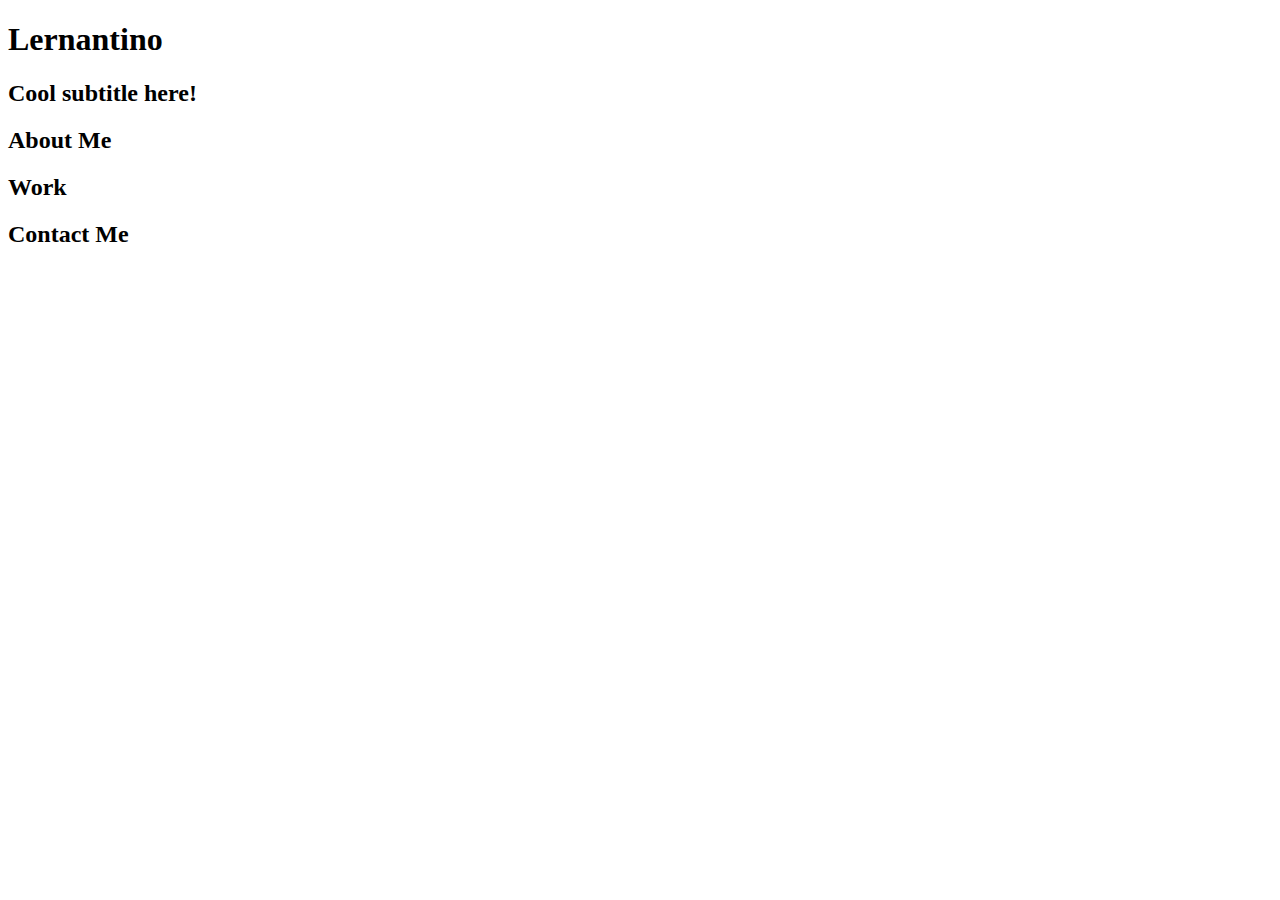
==== challenge/starter/index.html @ 2dbe1dae "initial commit" ====
<!DOCTYPE html>
<html lang="en-gb">

<head>
  <meta charset="UTF-8">
  <meta name="viewport" content="width=device-width, initial-scale=1.0">
  <meta http-equiv="X-UA-Compatible" content="ie=edge">
  <title>Lernantino // Web Developer</title>
  <link rel="stylesheet" href="./assets/css/style.css" />
</head>

<body>
  <!-- main logo / nav -->
  <header>
    <h1>Lernantino</h1>
    <nav>
    </nav>
  </header>

  <!-- hero banner -->
  <section class="hero-banner">
    <div>
      <h2>Cool subtitle here!</h2>
    </div>
  </section>

  <main class="page-wrapper">
    <!-- about me -->
    <section class="page-section" id="about">
      <h2>About Me</h2>
    </section>

    <!-- portfolio container -->
    <section class="page-section" id="work">
      <h2>Work</h2>
    </section>

    <!-- contact -->
    <section class="page-section contact" id="contact">
      <h2>Contact Me</h2>
    </section>
  </main>
</body>

</html>
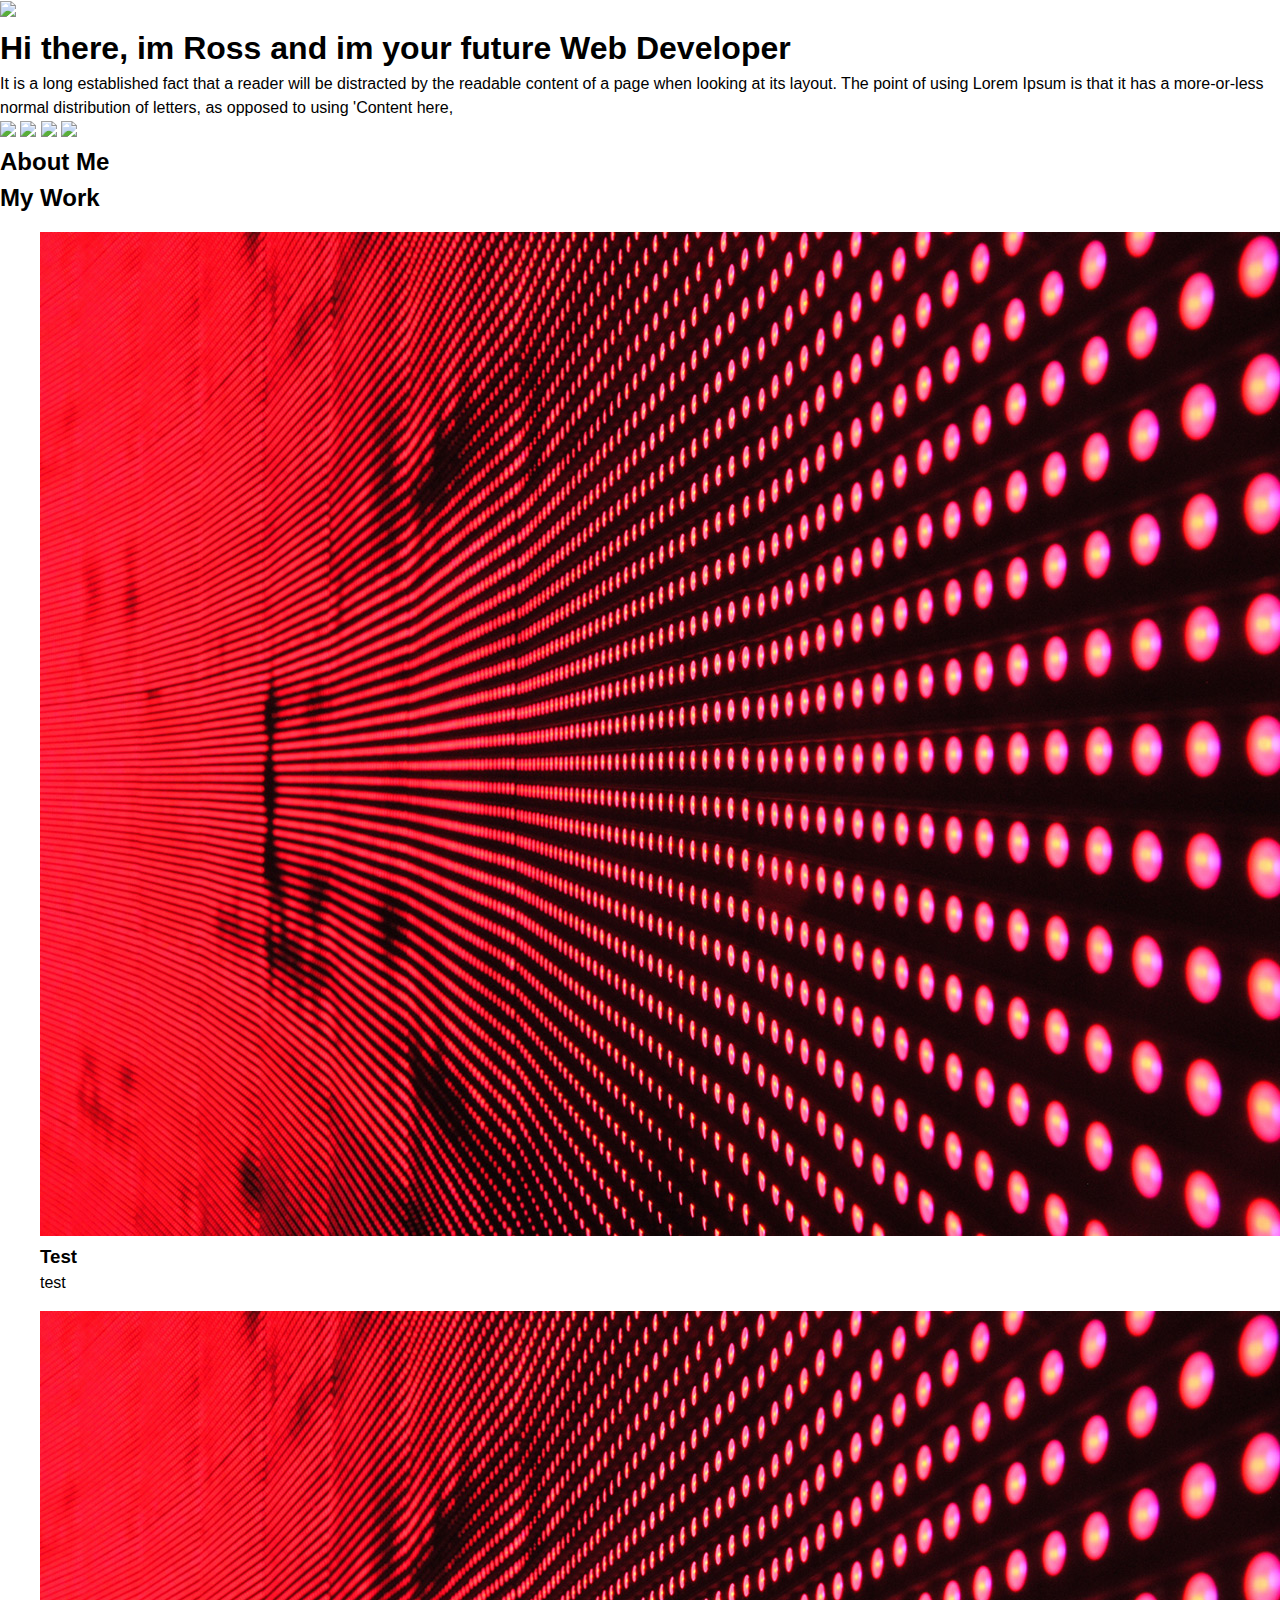
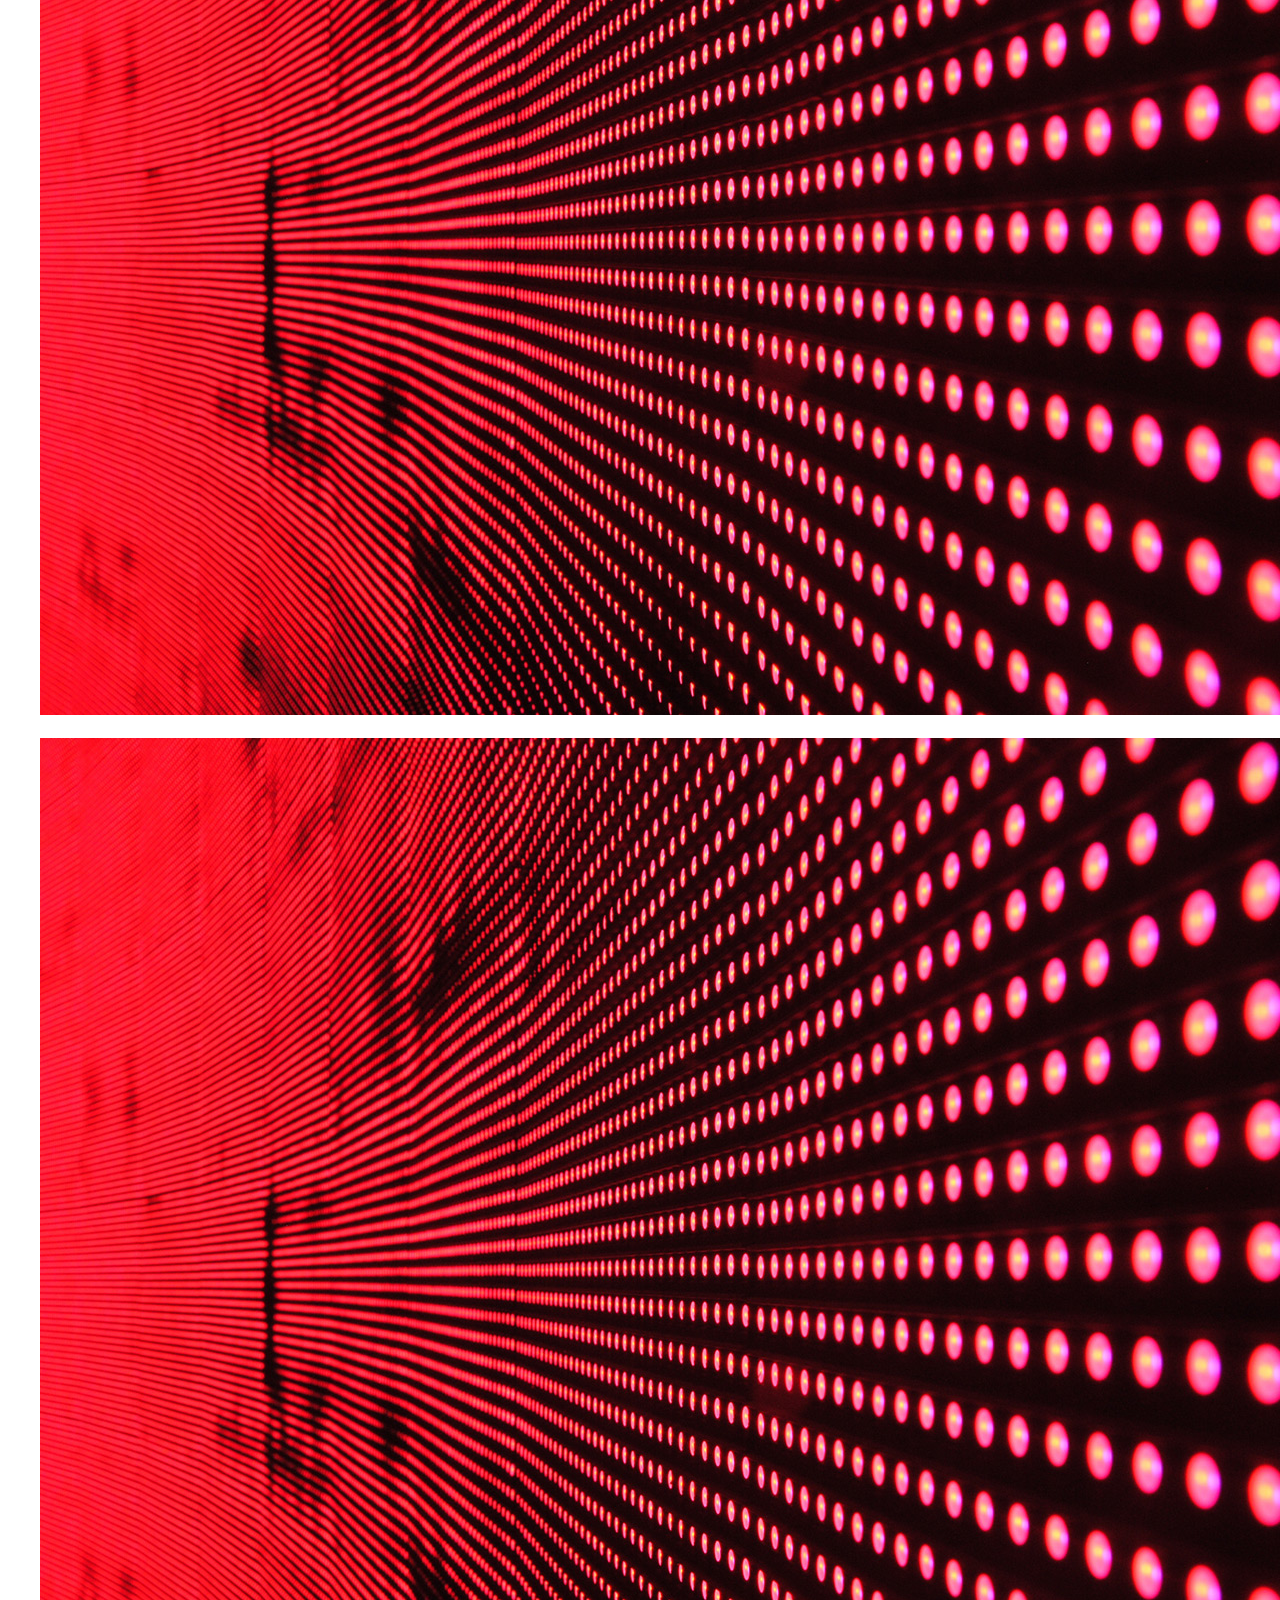
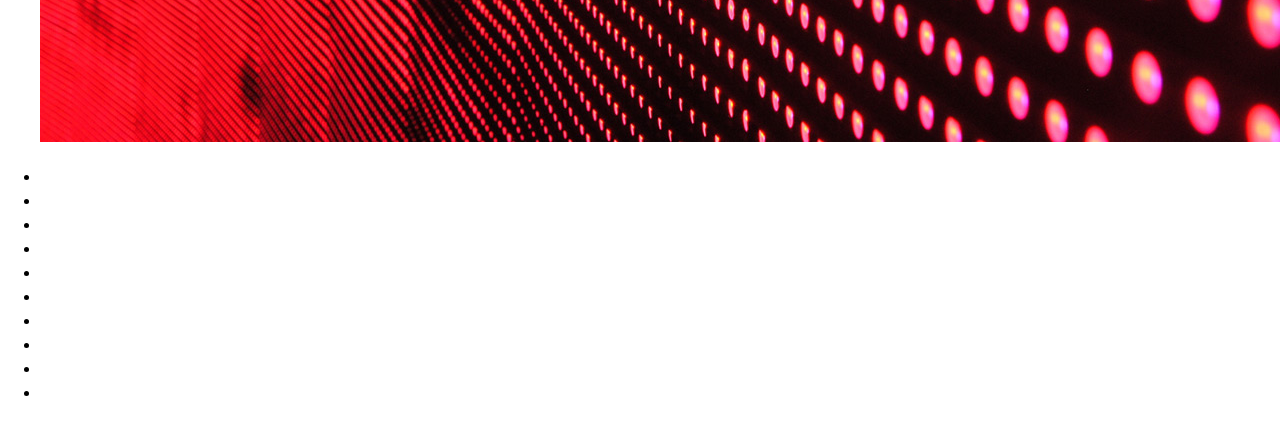
==== commit a7383d46: "Added my-work section" ====
--- a/challenge/starter/index.html
+++ b/challenge/starter/index.html
@@ -6,40 +6,84 @@
   <meta name="viewport" content="width=device-width, initial-scale=1.0">
   <meta http-equiv="X-UA-Compatible" content="ie=edge">
   <title>Lernantino // Web Developer</title>
-  <link rel="stylesheet" href="./assets/css/style.css" />
+  <link rel="stylesheet" href="css/style.css" />
+
 </head>
 
 <body>
-  <!-- main logo / nav -->
   <header>
-    <h1>Lernantino</h1>
-    <nav>
-    </nav>
+
+  <div class="left-header">
+
+    <img class="bioimg" src="images/bioPhoto.jpg"/>
+
+  </div>
+
+  <div class="right-header">
+    <div class="header-text">
+      <h1>Hi there, im <span>Ross</span> and im your future <span>Web Developer</span></h1>
+        <p>
+          It is a long established fact that a reader will be distracted by the readable content of a page when looking at its layout. The point of using Lorem Ipsum is that it has a more-or-less normal distribution of letters, as opposed to using 'Content here,
+        </p>
+    </div>
+  </div>
+
+  <nav>
+    <img src="images/home.png"/>
+    <img src="images/home.png"/>
+    <img src="images/home.png"/>
+    <img src="images/home.png"/>
+  </nav>
+
   </header>
-
-  <!-- hero banner -->
-  <section class="hero-banner">
-    <div>
-      <h2>Cool subtitle here!</h2>
-    </div>
-  </section>
-
-  <main class="page-wrapper">
-    <!-- about me -->
-    <section class="page-section" id="about">
-      <h2>About Me</h2>
+  <main>
+    <section class="content-section">
+      <h2>About <span>Me</span></h2>
     </section>
 
-    <!-- portfolio container -->
-    <section class="page-section" id="work">
-      <h2>Work</h2>
-    </section>
 
-    <!-- contact -->
-    <section class="page-section contact" id="contact">
-      <h2>Contact Me</h2>
-    </section>
+
+
+
+    <section class="content-section">
+      <div class="my-work-grid">
+        <div class="content-section-title">
+          <div>
+            <h2><span>My</span> Work</h2>
+          </div>
+        </div>
+          <div class="applications">
+            <figure class="featured-application-card">
+              <img src="images/02-portfolio-1.jpg"/>
+              <figcaption>
+                <h3>Test</h3>
+                <p>test</p>
+              </figcaption>
+            </figure>
+            <figure class="application-card application-card-left">
+              <img src="images/02-portfolio-1.jpg"/>
+            </figure>
+            <figure class="application-card application-card-right">
+              <img src="images/02-portfolio-1.jpg"/>
+            </figure>
+          </div>
+        </div>
+      </section>
+    
   </main>
+  <footer>
+    <ul class="circles">
+      <li></li>
+      <li></li>
+      <li></li>
+      <li></li>
+      <li></li>
+      <li></li>
+      <li></li>
+      <li></li>
+      <li></li>
+      <li></li>
+  </footer>
 </body>
 
 </html>--- a/challenge/starter/css/style.css
+++ b/challenge/starter/css/style.css
@@ -0,0 +1,23 @@
+* {
+  box-sizing: border-box;
+}
+
+body {
+  margin: 0;
+  padding: 0;
+  font-family: 'Trebuchet MS', 'Lucida Sans Unicode', 'Lucida Grande', 'Lucida Sans', Arial, sans-serif;
+  line-height: 1.5;
+}
+
+h1,
+h2,
+h3,
+h4,
+h5,
+h6 {
+  margin: 0;
+}
+
+p {
+  margin: 0;
+}
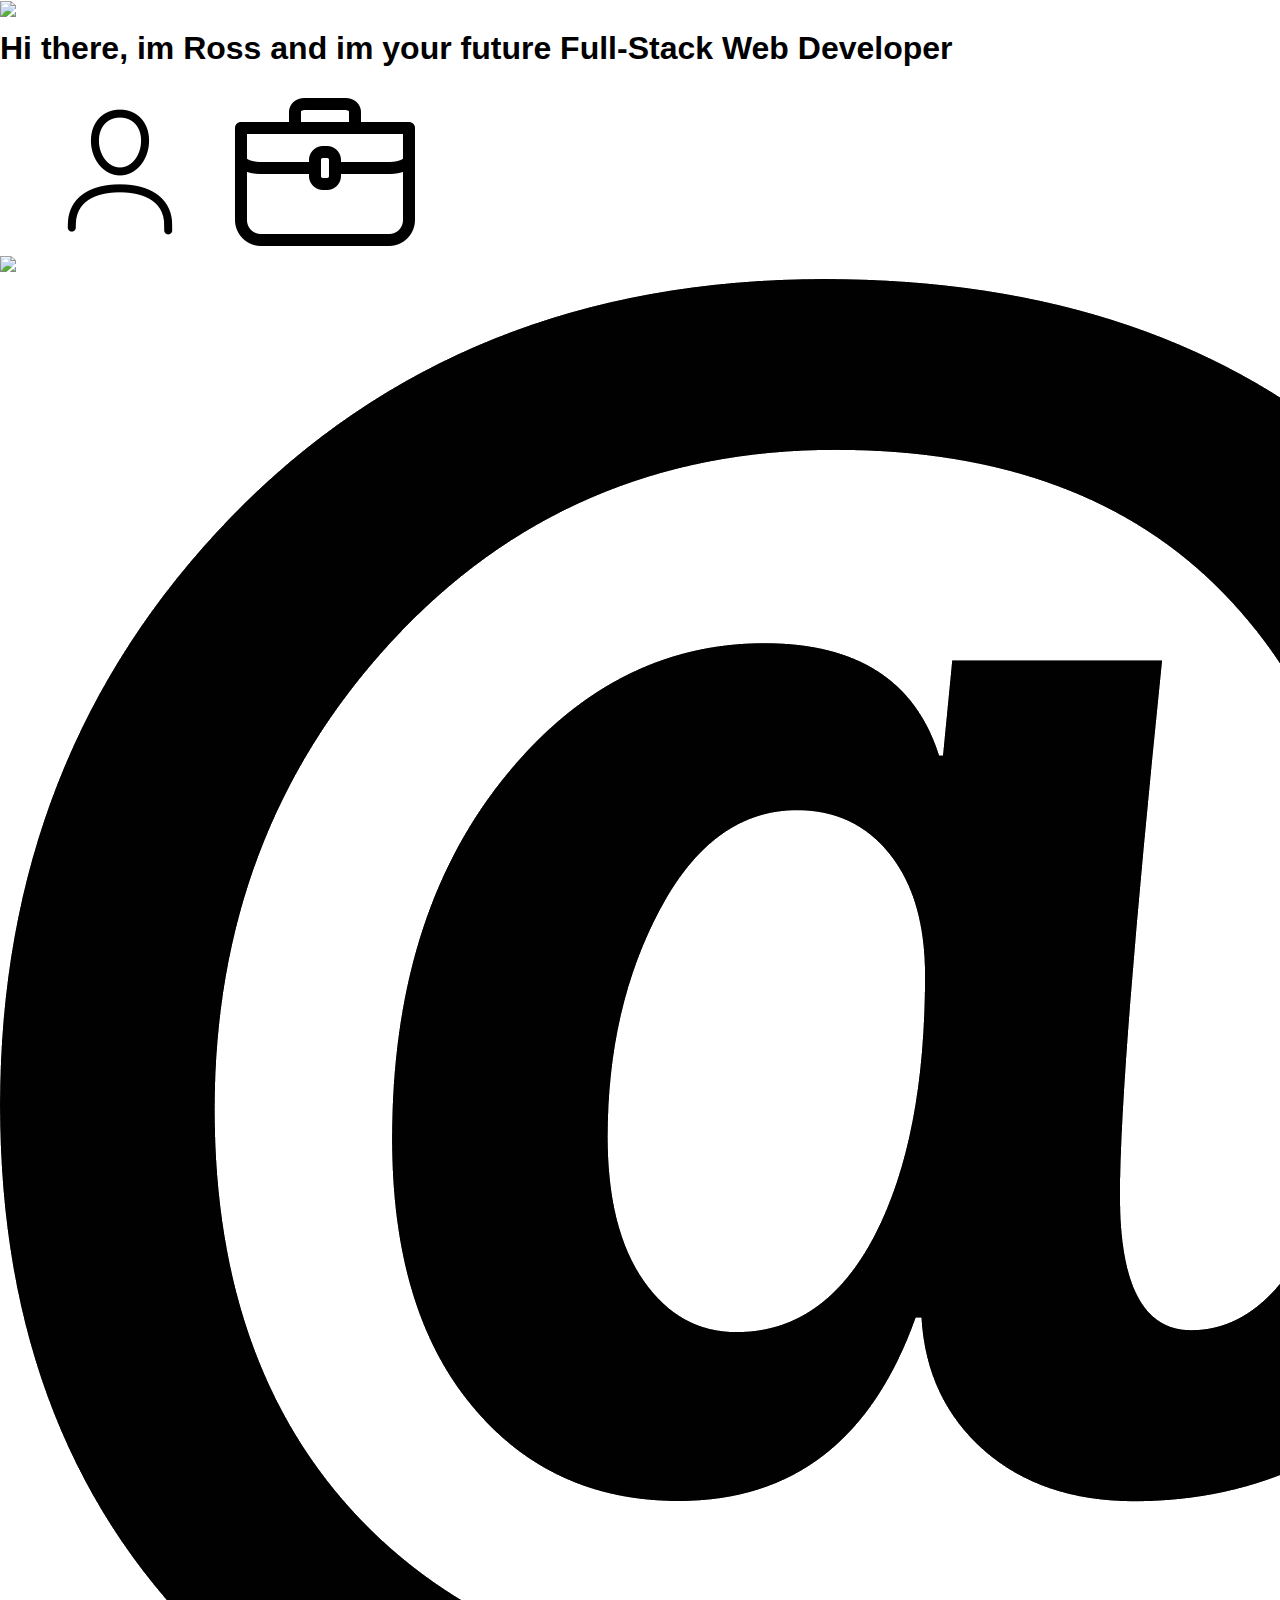
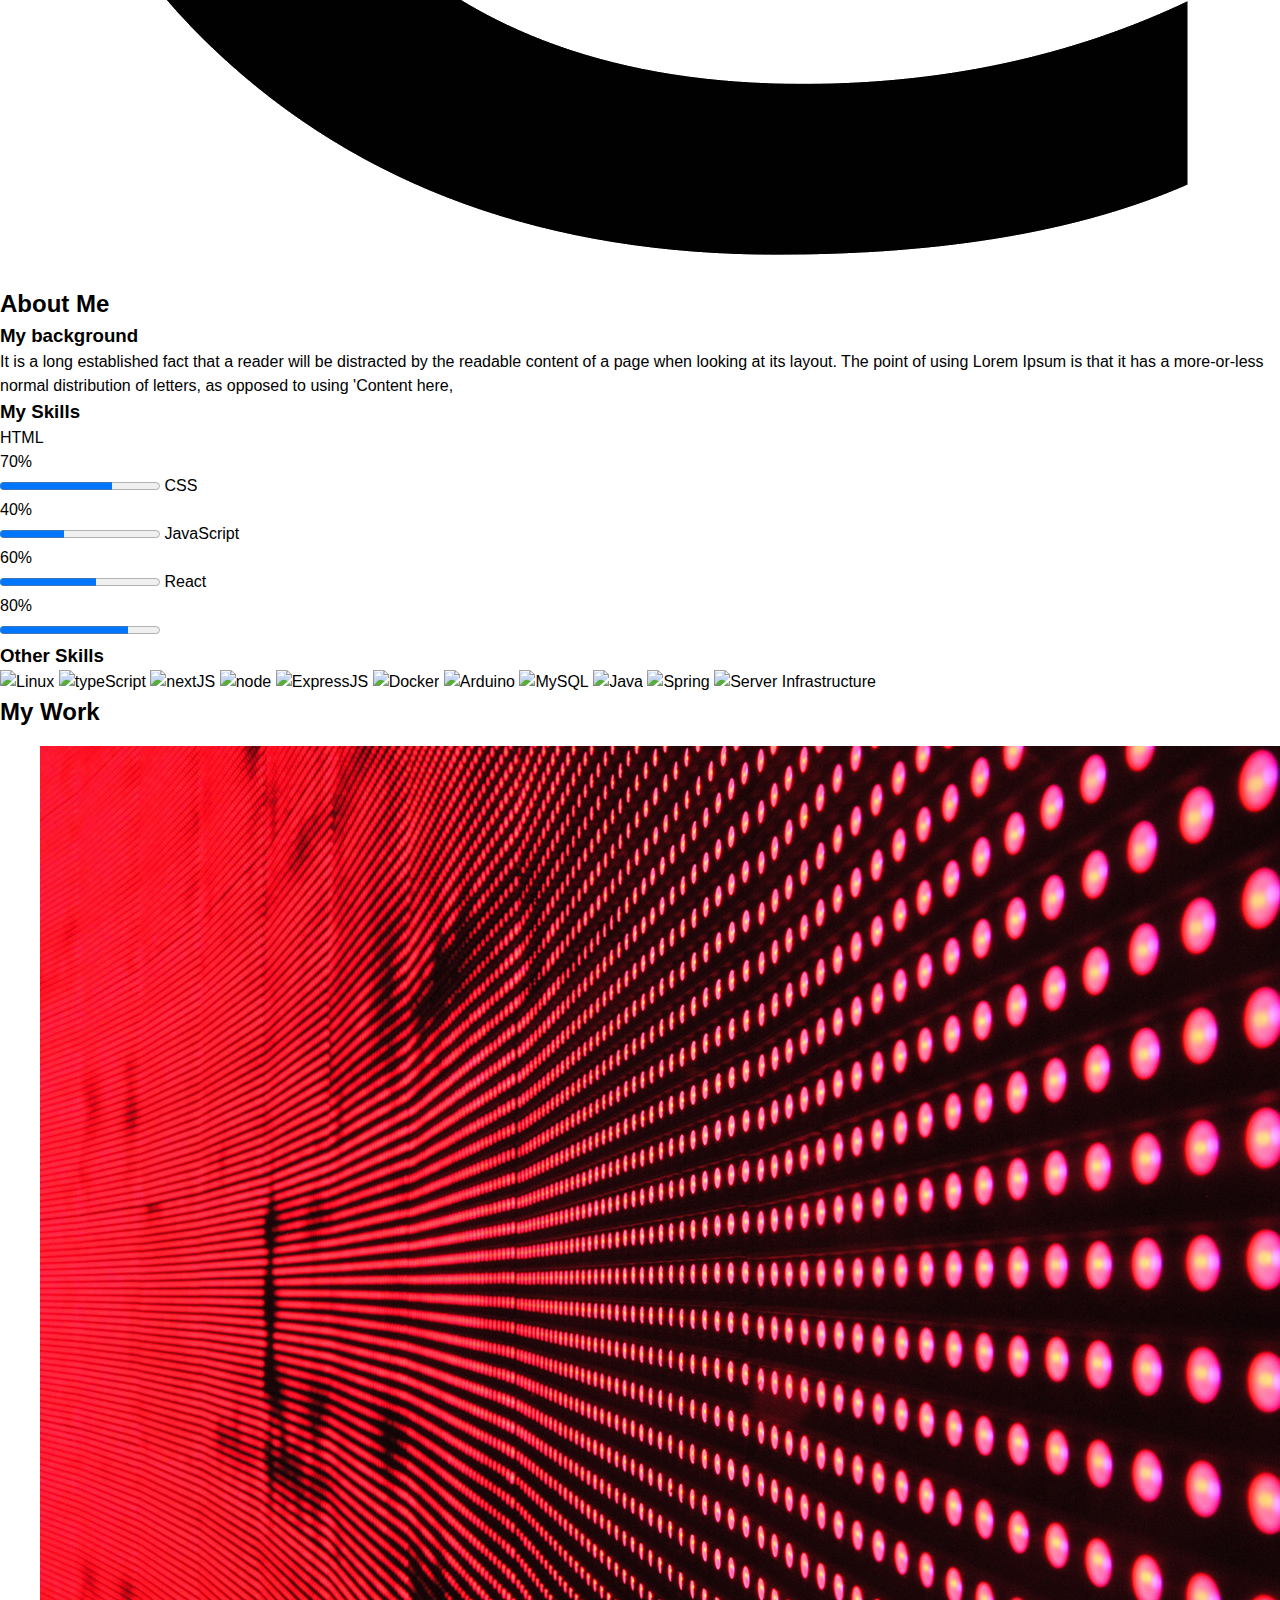
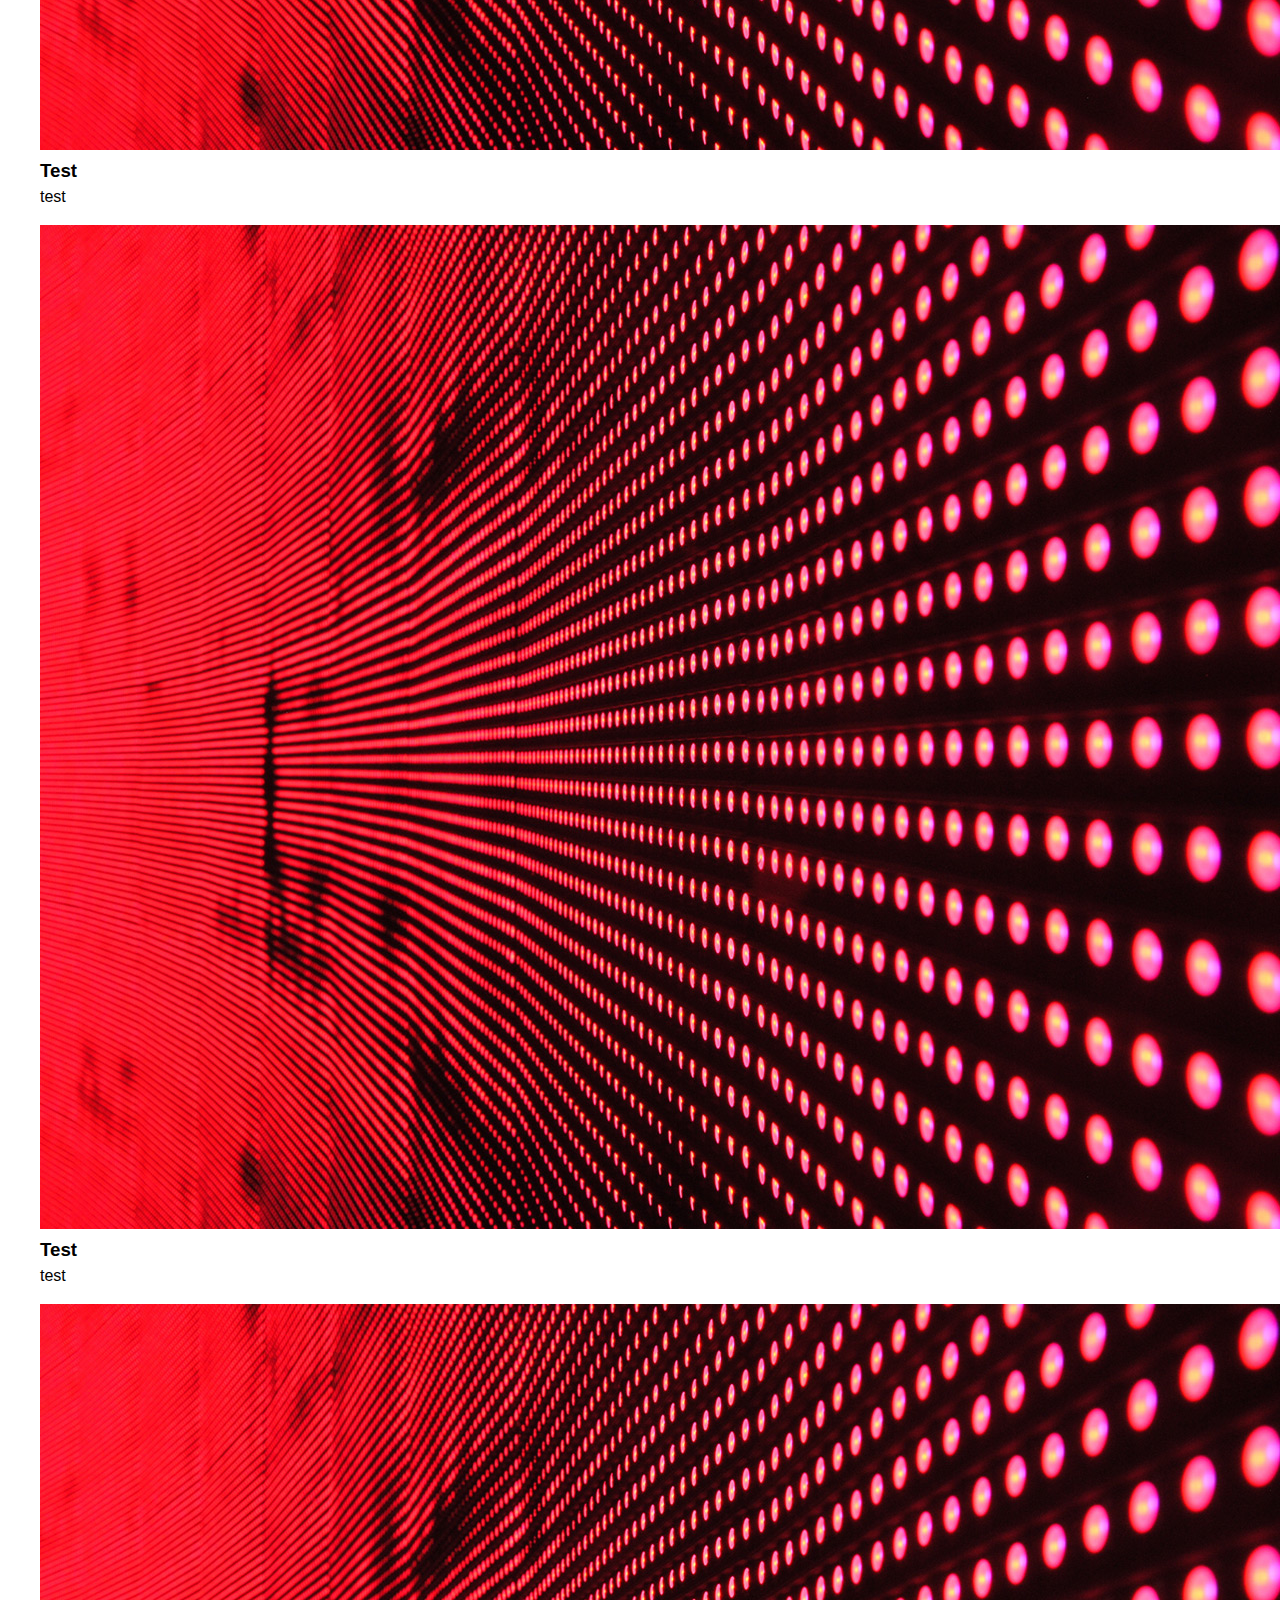
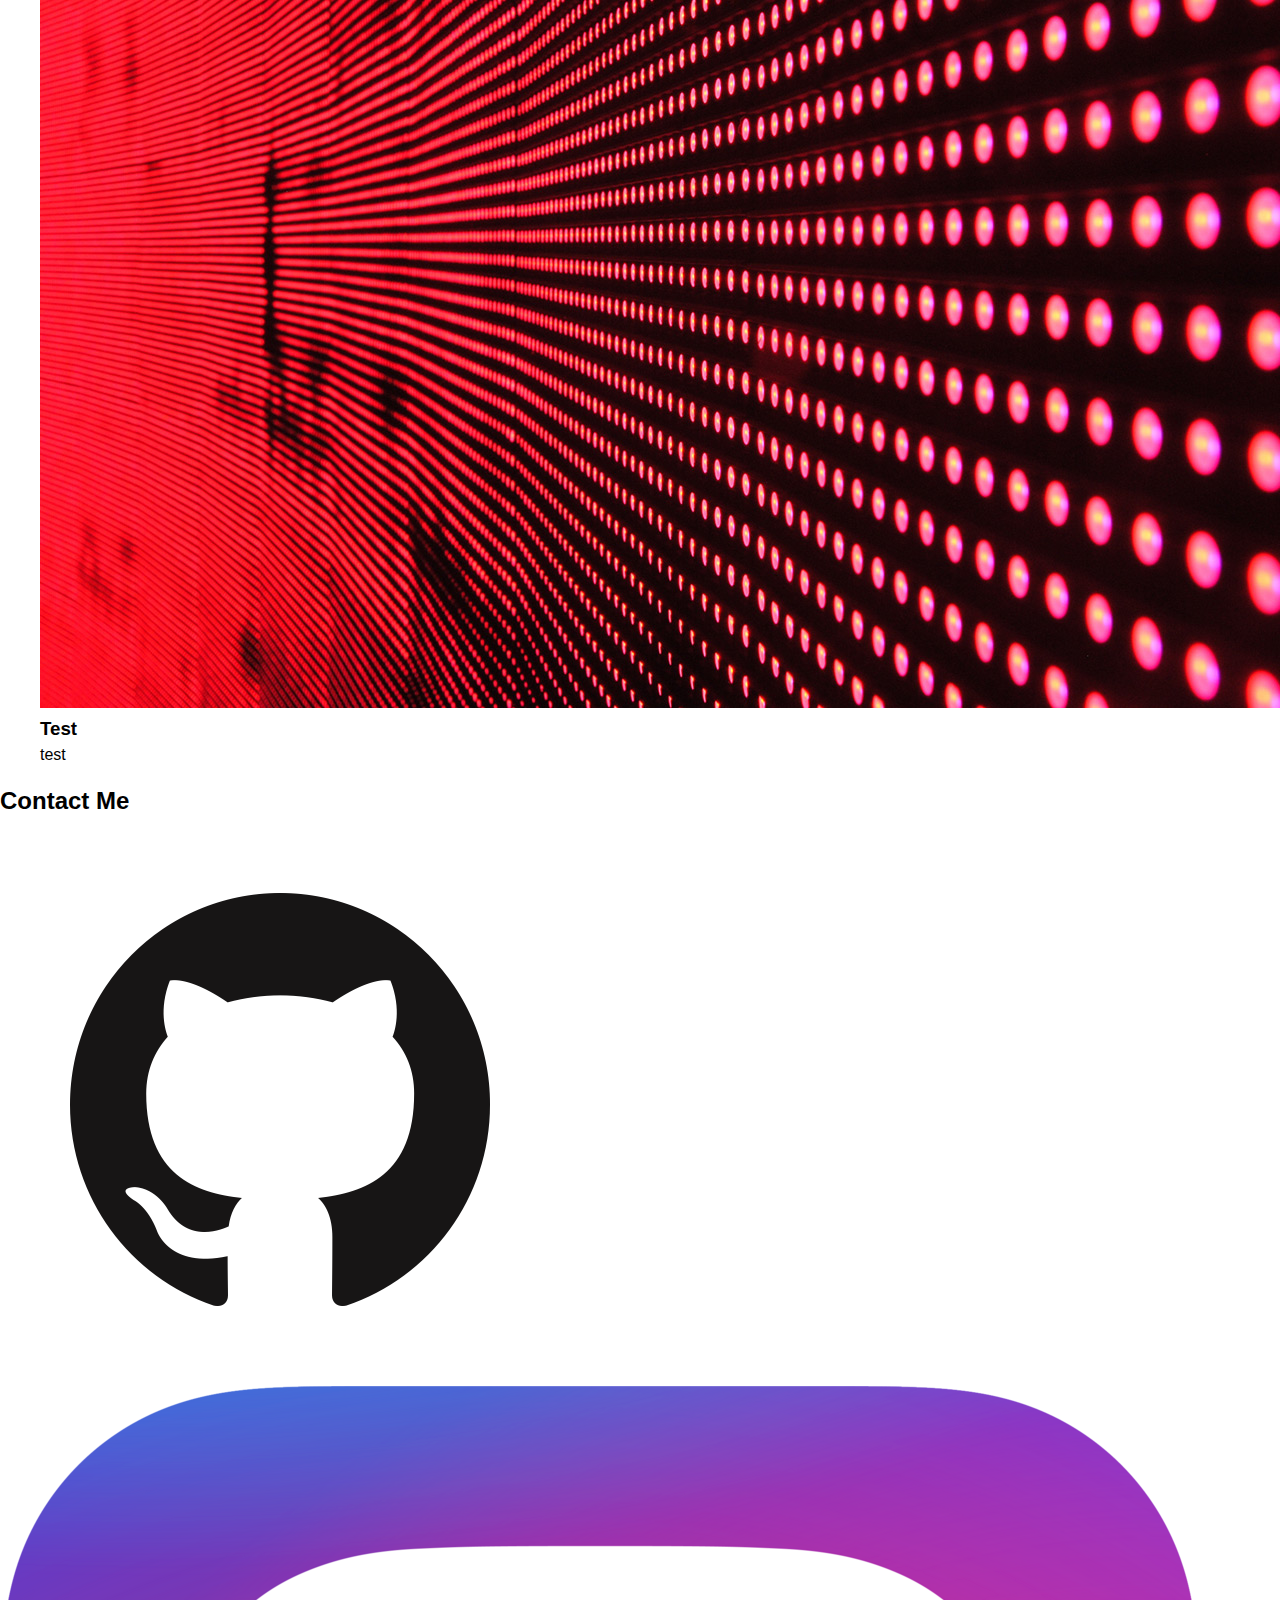
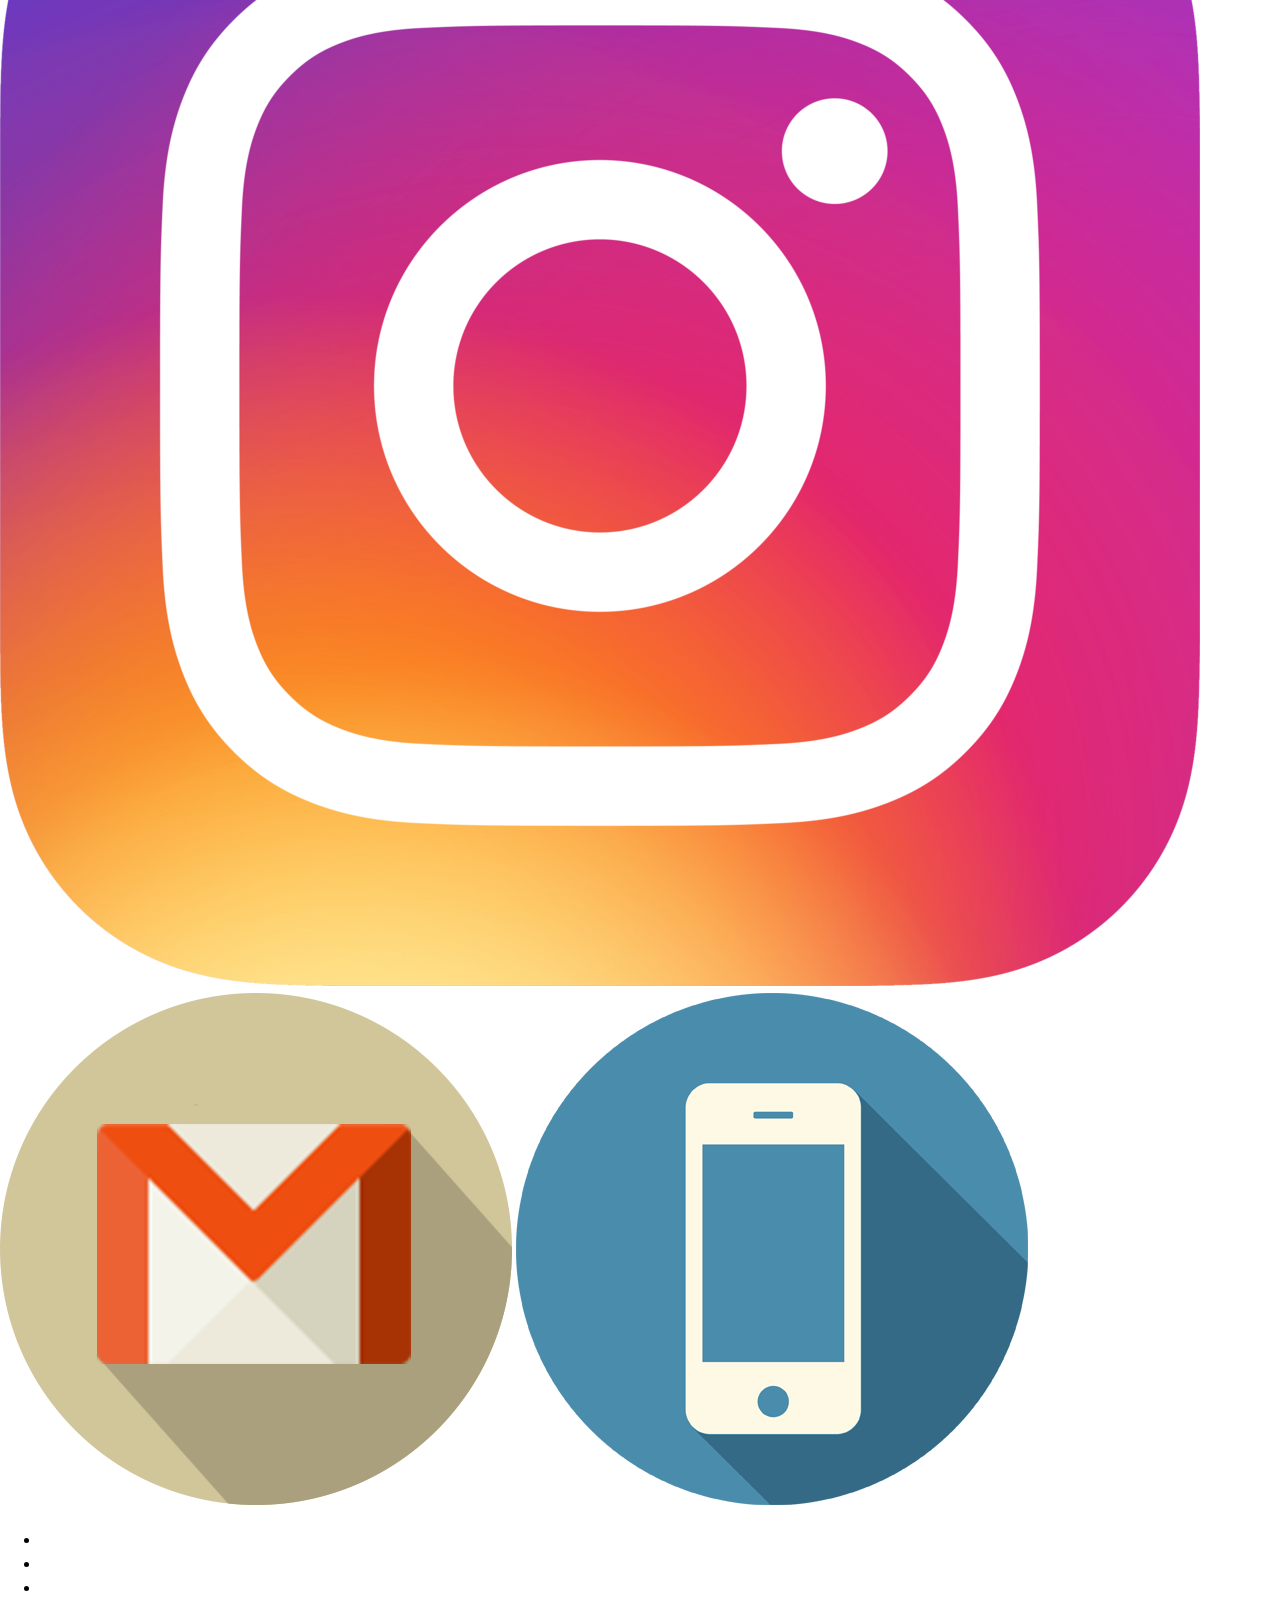
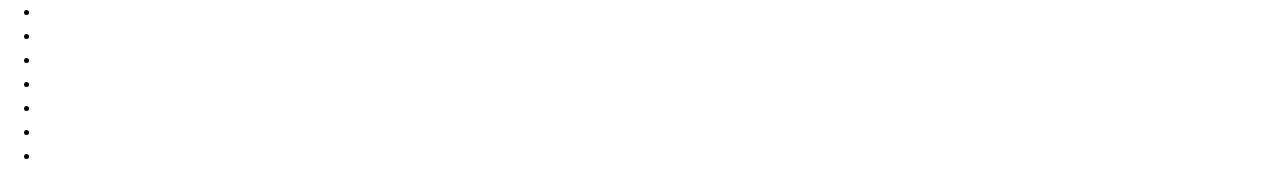
==== commit 7c76574c: "Added contact me section and other fixes" ====
--- a/challenge/starter/index.html
+++ b/challenge/starter/index.html
@@ -7,11 +7,20 @@
   <meta http-equiv="X-UA-Compatible" content="ie=edge">
   <title>Lernantino // Web Developer</title>
   <link rel="stylesheet" href="css/style.css" />
+  <link rel="stylesheet" href="css/background.css" >
+
+  <link rel="preconnect" href="https://fonts.googleapis.com/" >
+  <link rel="preconnect" href="https://fonts.gstatic.com/" crossorigin>
+  <link href="https://fonts.googleapis.com/css2?family=Lilita+One&display=swap" rel="stylesheet">
+  
+  <link rel="preconnect" href="https://fonts.googleapis.com/" >
+  <link rel="preconnect" href="https://fonts.gstatic.com/" crossorigin>
+  <link href="https://fonts.googleapis.com/css2?family=Yanone+Kaffeesatz&display=swap" rel="stylesheet">
 
 </head>
 
 <body>
-  <header>
+  <header id="home">
 
   <div class="left-header">
 
@@ -21,32 +30,64 @@
 
   <div class="right-header">
     <div class="header-text">
-      <h1>Hi there, im <span>Ross</span> and im your future <span>Web Developer</span></h1>
+      <h1>Hi there, im <span>Ross</span> and im your future <span> Full-Stack Web Developer</span></h1>
         <p>
-          It is a long established fact that a reader will be distracted by the readable content of a page when looking at its layout. The point of using Lorem Ipsum is that it has a more-or-less normal distribution of letters, as opposed to using 'Content here,
+          <!-- It is a long established fact that a reader will be distracted by the readable content of a page when looking at its layout. The point of using Lorem Ipsum is that it has a more-or-less normal distribution of letters, as opposed to using 'Content here, -->
         </p>
     </div>
   </div>
 
   <nav>
-    <img src="images/home.png"/>
-    <img src="images/home.png"/>
-    <img src="images/home.png"/>
-    <img src="images/home.png"/>
+    <a href="#home"><img src="images/home.png"/></a>
+    <a href="#about-me"><img src="images/about-me.png"/></a>
+    <a href="#my-work"><img src="images/my-work.png"/></a>
+    <a href="#contact-me"><img src="images/contact-me.png#"/></a>
   </nav>
 
   </header>
   <main>
-    <section class="content-section">
-      <h2>About <span>Me</span></h2>
+    <section id="about-me" class="content-section">
+      <div class="content-grid">
+        <div class="content-section-title">
+          <h2>About <span>Me</span></h2>
+        </div>
+        <div class="about-me">
+          <h3>My background</h3>
+          <p>
+            It is a long established fact that a reader will be distracted by the readable content of a page when looking at its layout. The point of using Lorem Ipsum is that it has a more-or-less normal distribution of letters, as opposed to using 'Content here,
+          </p>
+          <h3>My Skills</h3>
+          <div class="about-me-progress">
+                <label style="--p:70"> HTML <p>70%</p> <progress max="100" value="70">70%</progress></label>
+                <label style="--p:40"> CSS <p>40%</p> <progress max="100" value="40">40%</progress></label>
+                <label style="--p:60"> JavaScript <p>60%</p> <progress max="100" value="60">60%</progress></label>
+                <label style="--p:80"> React <p>80%</p> <progress max="100" value="80">80%</progress></label>
+
+          </div>
+          <h3>Other Skills</h3>
+          <div class="about-me-other-skills">
+            <img src="images/otherSkillsImgs/Linux.png" alt="Linux"/>
+            <img src="images/otherSkillsImgs/typeScript.png" alt="typeScript"/>
+            <img src="images/otherSkillsImgs/nextJS.png" alt="nextJS"/>
+            <img src="images/otherSkillsImgs/node.png" alt="node"/> 
+            <img src="images/otherSkillsImgs/express.png" alt="ExpressJS"/>
+            <img src="images/otherSkillsImgs/docker.png" alt="Docker"/>
+            <img src="images/otherSkillsImgs/arduino.jpg" alt="Arduino"/>
+            <img src="images/otherSkillsImgs/mysql.png" alt="MySQL"/>
+            <img src="images/otherSkillsImgs/Java.jpg" alt="Java"/>
+            <img src="images/otherSkillsImgs/spring.png" alt="Spring"/>
+            <img src="images/otherSkillsImgs/server.png" alt="Server Infrastructure"/>
+          </div>
+        </div>
+      </div>
     </section>
 
 
 
 
 
-    <section class="content-section">
-      <div class="my-work-grid">
+    <section id="my-work" class="content-section">
+      <div class="content-grid">
         <div class="content-section-title">
           <div>
             <h2><span>My</span> Work</h2>
@@ -60,15 +101,43 @@
                 <p>test</p>
               </figcaption>
             </figure>
-            <figure class="application-card application-card-left">
+            <figure class="application-card">
               <img src="images/02-portfolio-1.jpg"/>
+              <figcaption>
+                <h3>Test</h3>
+                <p>test</p>
+              </figcaption>
             </figure>
-            <figure class="application-card application-card-right">
+            <figure class="application-card bottom-app-card">
               <img src="images/02-portfolio-1.jpg"/>
+              <figcaption>
+                <h3>Test</h3>
+                <p>test</p>
+              </figcaption>
             </figure>
           </div>
         </div>
       </section>
+
+
+
+      <section id="contact-me" class="content-section">
+        <div class="content-grid">
+          <div class="content-section-title">
+            <div>
+              <h2><span>Contact</span> Me</h2>
+            </div>
+          </div>
+          <div class="contact-me">
+            <img src="images/ContactImages/GitHub.png" alt="Github"/>
+            <img src="images/ContactImages/Instergram.png" alt="Instergram"/>
+            <img src="images/ContactImages/Email.png" alt="Email"/>
+            <img src="images/ContactImages/Phone.png" alt="Call"/> 
+          </div>
+        </div>
+      </section>
+
+
     
   </main>
   <footer>
